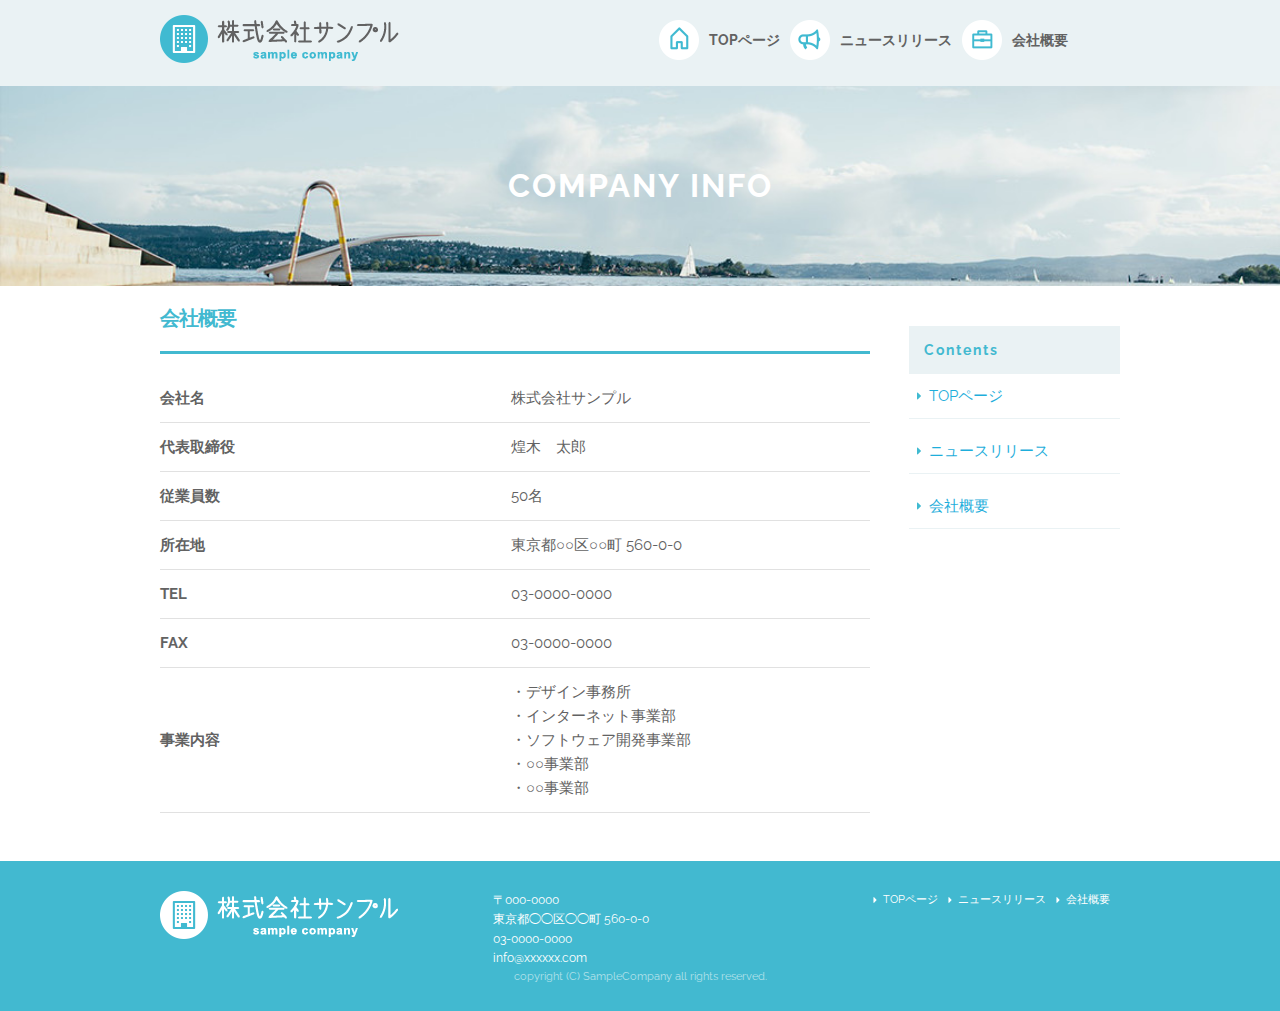
==== company.html @ 1f81199d "課題提出" ====
<!DOCTYPE html>
<html lang="ja">
<head>

  <!-- Basic Page Needs
  –––––––––––––––––––––––––––––––––––––––––––––––––– -->
  <meta charset="utf-8">
  <title>株式会社サンプル</title>
  <meta name="description" content="">
  <meta name="author" content="">

  <!-- Mobile Specific Metas
  –––––––––––––––––––––––––––––––––––––––––––––––––– -->
  <meta name="viewport" content="width=device-width, initial-scale=1">

  <!-- FONT
  –––––––––––––––––––––––––––––––––––––––––––––––––– -->
  <link href="//fonts.googleapis.com/css?family=Raleway:400,300,600" rel="stylesheet" type="text/css">

  <!-- CSS
  –––––––––––––––––––––––––––––––––––––––––––––––––– -->
  <link rel="stylesheet" href="css/normalize.css">
  <link rel="stylesheet" href="css/skeleton.css">
  <link rel="stylesheet" href="css/sample.css">

  <!-- Favicon
  –––––––––––––––––––––––––––––––––––––––––––––––––– -->
  <link rel="icon" type="image/png" href="images/favicon.png">

</head>
<body>

  <!-- Primary Page Layout
  –––––––––––––––––––––––––––––––––––––––––––––––––– -->
<header>
  <div id="header_in" class="container">
    <div class="row">
      <div class="six columns logo">

        <h1><a href="index.html"><img class="u-max-full-width" src="images/top/logo.png" alt="株式会社サンプル" srcset="images/top/logo@2x.png 2x" /></a></h1>

      </div>
      <div class="six columns navi">

        <div class="sp_navi">
          <img id="sp_navi_btn" class="u-max-full-width" src="images/top/sp_navi.png" alt="sp_navi" srcset="images/top/sp_navi@2x.png 2x" />

          <ul class="sp_navi_li">
            <li><a href="index.html">TOPページ</a></li>
            <li><a href="news.html">ニュースリリース</a></li>
            <li><a href="company.html">会社概要</a></li>
          </ul>
        </div>
        <!-- sp_navi -->

        <div class="pc_navi">

          <ul class="pc_navi_li">
            <li class="navi_toppage"><a href="index.html">TOPページ</a></li>
            <li class="navi_news"><a href="news.html">ニュースリリース</a></li>
            <li class="navi_company"><a href="company.html">会社概要</a></li>
          </ul>

        </div>
        <!-- pc_navi -->

      </div>
    </div>
    <!-- row -->
  </div>
  <!-- header_in -->
</header>

<div id="sub_cover">
    <div class="container">
        <div class="row">
            <div class="twelve columns">
                <h2>COMPANY INFO</h2>
            </div>
        </div>
    </div>
</div><!--sub_cover-->

<div id="contents">
    <div class="container">
        <div class="row">
            <div id="main" class="nine columns">
                <h2>会社概要</h2>
                <table class="u-full-width">
                    <tbody>
                        <tr>
                            <th>会社名</ht>
                            <td>株式会社サンプル</td>
                        </tr>
                        <tr>
                            <th>代表取締役</th>
                            <td>煌木　太郎</td>
                        </tr>
                        <tr>
                            <th>従業員数</th>
                            <td>50名</td>
                        </tr>
                        <tr>
                            <th>所在地</th>
                            <td>東京都○○区○○町&nbsp;560-0-0</td>
                        </tr>
                        <tr>
                            <th>TEL</th>
                            <td>03-0000-0000</td>
                        </tr>
                        <tr>
                            <th>FAX</th>
                            <td>03-0000-0000</td>
                        </tr>
                        <tr>
                            <th>事業内容</th>
                            <td>
                                ・デザイン事務所<br>
                                ・インターネット事業部<br>
                                ・ソフトウェア開発事業部<br>
                                ・○○事業部<br>
                                ・○○事業部<br>
                            </td>
                        </tr>
                    </tbody>
                </table>
            </div><!--id_main-->
            <div id="sidebar" class="three columns">
                <div class="pc_sidemenu">
                    <h3>Contents</h3>
                    <ul>
                        <li><a href="index.html">TOPページ</a></li>
                        <li><a href="news.html">ニュースリリース</a></li>
                        <li><a href="company.html">会社概要</a></li>
                    </ul>
                </div>
                
<div class="fb-page fb_iframe_widget" data-href="https://www.facebook.com/facebook" data-tabs="timeline" data-height="300" data-small-header="false" data-adapt-container-width="true" data-hide-cover="false" data-show-facepile="false" fb-xfbml-state="rendered" fb-iframe-plugin-query="adapt_container_width=true&amp;app_id=&amp;container_width=204&amp;height=300&amp;hide_cover=false&amp;href=https%3A%2F%2Fwww.facebook.com%2Ffacebook&amp;locale=ja_JP&amp;sdk=joey&amp;show_facepile=false&amp;small_header=false&amp;tabs=timeline"><span style="vertical-align: bottom; width: 204px; height: 300px;" class=""><iframe name="f18411632dd5ca8" width="1000px" height="300px" frameborder="0" allowtransparency="true" allowfullscreen="true" scrolling="no" title="fb:page Facebook Social Plugin" src="https://www.facebook.com/v2.6/plugins/page.php?adapt_container_width=true&amp;app_id=&amp;channel=http%3A%2F%2Fstaticxx.facebook.com%2Fconnect%2Fxd_arbiter%2Fr%2FXBwzv5Yrm_1.js%3Fversion%3D42%23cb%3Df311dbb605e612c%26domain%3Ddemo.techacademy.jp%26origin%3Dhttp%253A%252F%252Fdemo.techacademy.jp%252Ff19744dd681a104%26relation%3Dparent.parent&amp;container_width=204&amp;height=300&amp;hide_cover=false&amp;href=https%3A%2F%2Fwww.facebook.com%2Ffacebook&amp;locale=ja_JP&amp;sdk=joey&amp;show_facepile=false&amp;small_header=false&amp;tabs=timeline" style="border: none; visibility: visible; width: 204px; height: 300px;" class=""></iframe></span></div>
                </div><!--facebook-->
            </div><!--id_sidebar-->
        </div>
    </div>
</div>


<footer>
  <div class="container">
    <div class="row">
      <div class="four columns sp">
        <img class="u-max-full-width" src="images/top/footer_logo.png" alt="株式会社サンプル" srcset="images/top/footer_logo@2x.png 2x" />
      </div>
      <!-- columns -->
      <div class="four columns foot_address sp">
        〒000-0000<br />
        東京都◯◯区◯◯町 560-0-0<br />
        03-0000-0000<br />
        info@xxxxxx.com
      </div>
      <!-- columns -->
      <div class="four columns">
        <ul class="foot_navi">
          <li><a href="">TOPページ</a></li>
          <li><a href="">ニュースリリース</a></li>
          <li><a href="">会社概要</a></li>
        </ul>
      </div>
      <!-- columns -->
    </div>
    <!-- row -->

    <div class="row">
      <div class="twelve columns sp">
        <p class="copy">copyright (C) SampleCompany all rights reserved.</p>
      </div>
      <!-- columns -->
    </div>
    <!-- row -->
  </div>
</footer>
<!-- //footer -->


<!-- End Document
  –––––––––––––––––––––––––––––––––––––––––––––––––– -->

<script type="text/javascript" src="//ajax.googleapis.com/ajax/libs/jquery/1.10.2/jquery.min.js"></script>

<script>
  $(function(){

    $(document).ready(function(){

      $("#sp_navi_btn").click(function () {
        $(this).next().slideToggle();
      });

    });

  });
</script>


</body>
</html>
---- css/skeleton.css ----
/*
* Skeleton V2.0.4
* Copyright 2014, Dave Gamache
* www.getskeleton.com
* Free to use under the MIT license.
* http://www.opensource.org/licenses/mit-license.php
* 12/29/2014
*/


/* Table of contents
––––––––––––––––––––––––––––––––––––––––––––––––––
- Grid
- Base Styles
- Typography
- Links
- Buttons
- Forms
- Lists
- Code
- Tables
- Spacing
- Utilities
- Clearing
- Media Queries
*/


/* Grid
–––––––––––––––––––––––––––––––––––––––––––––––––– */
.container {
  position: relative;
  width: 100%;
  max-width: 960px;
  margin: 0 auto;
  padding: 0 20px;
  box-sizing: border-box; }
.column,
.columns {
  width: 100%;
  float: left;
  box-sizing: border-box; }

/* For devices larger than 400px */
@media (min-width: 400px) {
  .container {
    width: 85%;
    padding: 0; }
}

/* For devices larger than 550px */
@media (min-width: 550px) {
  .container {
    width: 80%; }
  .column,
  .columns {
    margin-left: 4%; }
  .column:first-child,
  .columns:first-child {
    margin-left: 0; }

  .one.column,
  .one.columns                    { width: 4.66666666667%; }
  .two.columns                    { width: 13.3333333333%; }
  .three.columns                  { width: 22%;            }
  .four.columns                   { width: 30.6666666667%; }
  .five.columns                   { width: 39.3333333333%; }
  .six.columns                    { width: 48%;            }
  .seven.columns                  { width: 56.6666666667%; }
  .eight.columns                  { width: 65.3333333333%; }
  .nine.columns                   { width: 74.0%;          }
  .ten.columns                    { width: 82.6666666667%; }
  .eleven.columns                 { width: 91.3333333333%; }
  .twelve.columns                 { width: 100%; margin-left: 0; }

  .one-third.column               { width: 30.6666666667%; }
  .two-thirds.column              { width: 65.3333333333%; }

  .one-half.column                { width: 48%; }

  /* Offsets */
  .offset-by-one.column,
  .offset-by-one.columns          { margin-left: 8.66666666667%; }
  .offset-by-two.column,
  .offset-by-two.columns          { margin-left: 17.3333333333%; }
  .offset-by-three.column,
  .offset-by-three.columns        { margin-left: 26%;            }
  .offset-by-four.column,
  .offset-by-four.columns         { margin-left: 34.6666666667%; }
  .offset-by-five.column,
  .offset-by-five.columns         { margin-left: 43.3333333333%; }
  .offset-by-six.column,
  .offset-by-six.columns          { margin-left: 52%;            }
  .offset-by-seven.column,
  .offset-by-seven.columns        { margin-left: 60.6666666667%; }
  .offset-by-eight.column,
  .offset-by-eight.columns        { margin-left: 69.3333333333%; }
  .offset-by-nine.column,
  .offset-by-nine.columns         { margin-left: 78.0%;          }
  .offset-by-ten.column,
  .offset-by-ten.columns          { margin-left: 86.6666666667%; }
  .offset-by-eleven.column,
  .offset-by-eleven.columns       { margin-left: 95.3333333333%; }

  .offset-by-one-third.column,
  .offset-by-one-third.columns    { margin-left: 34.6666666667%; }
  .offset-by-two-thirds.column,
  .offset-by-two-thirds.columns   { margin-left: 69.3333333333%; }

  .offset-by-one-half.column,
  .offset-by-one-half.columns     { margin-left: 52%; }

}


/* Base Styles
–––––––––––––––––––––––––––––––––––––––––––––––––– */
/* NOTE
html is set to 62.5% so that all the REM measurements throughout Skeleton
are based on 10px sizing. So basically 1.5rem = 15px :) */
html {
  font-size: 62.5%; }
body {
  font-size: 1.5em; /* currently ems cause chrome bug misinterpreting rems on body element */
  line-height: 1.6;
  font-weight: 400;
  font-family: "Raleway", "HelveticaNeue", "Helvetica Neue", Helvetica, Arial, sans-serif;
  color: #222; }


/* Typography
–––––––––––––––––––––––––––––––––––––––––––––––––– */
h1, h2, h3, h4, h5, h6 {
  margin-top: 0;
  margin-bottom: 2rem;
  font-weight: 300; }
h1 { font-size: 4.0rem; line-height: 1.2;  letter-spacing: -.1rem;}
h2 { font-size: 3.6rem; line-height: 1.25; letter-spacing: -.1rem; }
h3 { font-size: 3.0rem; line-height: 1.3;  letter-spacing: -.1rem; }
h4 { font-size: 2.4rem; line-height: 1.35; letter-spacing: -.08rem; }
h5 { font-size: 1.8rem; line-height: 1.5;  letter-spacing: -.05rem; }
h6 { font-size: 1.5rem; line-height: 1.6;  letter-spacing: 0; }

/* Larger than phablet */
@media (min-width: 550px) {
  h1 { font-size: 5.0rem; }
  h2 { font-size: 4.2rem; }
  h3 { font-size: 3.6rem; }
  h4 { font-size: 3.0rem; }
  h5 { font-size: 2.4rem; }
  h6 { font-size: 1.5rem; }
}

p {
  margin-top: 0; }


/* Links
–––––––––––––––––––––––––––––––––––––––––––––––––– */
a {
  color: #1EAEDB; }
a:hover {
  color: #0FA0CE; }


/* Buttons
–––––––––––––––––––––––––––––––––––––––––––––––––– */
.button,
button,
input[type="submit"],
input[type="reset"],
input[type="button"] {
  display: inline-block;
  height: 38px;
  padding: 0 30px;
  color: #555;
  text-align: center;
  font-size: 11px;
  font-weight: 600;
  line-height: 38px;
  letter-spacing: .1rem;
  text-transform: uppercase;
  text-decoration: none;
  white-space: nowrap;
  background-color: transparent;
  border-radius: 4px;
  border: 1px solid #bbb;
  cursor: pointer;
  box-sizing: border-box; }
.button:hover,
button:hover,
input[type="submit"]:hover,
input[type="reset"]:hover,
input[type="button"]:hover,
.button:focus,
button:focus,
input[type="submit"]:focus,
input[type="reset"]:focus,
input[type="button"]:focus {
  color: #333;
  border-color: #888;
  outline: 0; }
.button.button-primary,
button.button-primary,
input[type="submit"].button-primary,
input[type="reset"].button-primary,
input[type="button"].button-primary {
  color: #FFF;
  background-color: #33C3F0;
  border-color: #33C3F0; }
.button.button-primary:hover,
button.button-primary:hover,
input[type="submit"].button-primary:hover,
input[type="reset"].button-primary:hover,
input[type="button"].button-primary:hover,
.button.button-primary:focus,
button.button-primary:focus,
input[type="submit"].button-primary:focus,
input[type="reset"].button-primary:focus,
input[type="button"].button-primary:focus {
  color: #FFF;
  background-color: #1EAEDB;
  border-color: #1EAEDB; }


/* Forms
–––––––––––––––––––––––––––––––––––––––––––––––––– */
input[type="email"],
input[type="number"],
input[type="search"],
input[type="text"],
input[type="tel"],
input[type="url"],
input[type="password"],
textarea,
select {
  height: 38px;
  padding: 6px 10px; /* The 6px vertically centers text on FF, ignored by Webkit */
  background-color: #fff;
  border: 1px solid #D1D1D1;
  border-radius: 4px;
  box-shadow: none;
  box-sizing: border-box; }
/* Removes awkward default styles on some inputs for iOS */
input[type="email"],
input[type="number"],
input[type="search"],
input[type="text"],
input[type="tel"],
input[type="url"],
input[type="password"],
textarea {
  -webkit-appearance: none;
     -moz-appearance: none;
          appearance: none; }
textarea {
  min-height: 65px;
  padding-top: 6px;
  padding-bottom: 6px; }
input[type="email"]:focus,
input[type="number"]:focus,
input[type="search"]:focus,
input[type="text"]:focus,
input[type="tel"]:focus,
input[type="url"]:focus,
input[type="password"]:focus,
textarea:focus,
select:focus {
  border: 1px solid #33C3F0;
  outline: 0; }
label,
legend {
  display: block;
  margin-bottom: .5rem;
  font-weight: 600; }
fieldset {
  padding: 0;
  border-width: 0; }
input[type="checkbox"],
input[type="radio"] {
  display: inline; }
label > .label-body {
  display: inline-block;
  margin-left: .5rem;
  font-weight: normal; }


/* Lists
–––––––––––––––––––––––––––––––––––––––––––––––––– */
ul {
  list-style: circle inside; }
ol {
  list-style: decimal inside; }
ol, ul {
  padding-left: 0;
  margin-top: 0; }
ul ul,
ul ol,
ol ol,
ol ul {
  margin: 1.5rem 0 1.5rem 3rem;
  font-size: 90%; }
li {
  margin-bottom: 1rem; }


/* Code
–––––––––––––––––––––––––––––––––––––––––––––––––– */
code {
  padding: .2rem .5rem;
  margin: 0 .2rem;
  font-size: 90%;
  white-space: nowrap;
  background: #F1F1F1;
  border: 1px solid #E1E1E1;
  border-radius: 4px; }
pre > code {
  display: block;
  padding: 1rem 1.5rem;
  white-space: pre; }


/* Tables
–––––––––––––––––––––––––––––––––––––––––––––––––– */
th,
td {
  padding: 12px 15px;
  text-align: left;
  border-bottom: 1px solid #E1E1E1; }
th:first-child,
td:first-child {
  padding-left: 0; }
th:last-child,
td:last-child {
  padding-right: 0; }


/* Spacing
–––––––––––––––––––––––––––––––––––––––––––––––––– */
button,
.button {
  margin-bottom: 1rem; }
input,
textarea,
select,
fieldset {
  margin-bottom: 1.5rem; }
pre,
blockquote,
dl,
figure,
table,
p,
ul,
ol,
form {
  margin-bottom: 2.5rem; }


/* Utilities
–––––––––––––––––––––––––––––––––––––––––––––––––– */
.u-full-width {
  width: 100%;
  box-sizing: border-box; }
.u-max-full-width {
  max-width: 100%;
  box-sizing: border-box; }
.u-pull-right {
  float: right; }
.u-pull-left {
  float: left; }


/* Misc
–––––––––––––––––––––––––––––––––––––––––––––––––– */
hr {
  margin-top: 3rem;
  margin-bottom: 3.5rem;
  border-width: 0;
  border-top: 1px solid #E1E1E1; }


/* Clearing
–––––––––––––––––––––––––––––––––––––––––––––––––– */

/* Self Clearing Goodness */
.container:after,
.row:after,
.u-cf {
  content: "";
  display: table;
  clear: both; }


/* Media Queries
–––––––––––––––––––––––––––––––––––––––––––––––––– */
/*
Note: The best way to structure the use of media queries is to create the queries
near the relevant code. For example, if you wanted to change the styles for buttons
on small devices, paste the mobile query code up in the buttons section and style it
there.
*/


/* Larger than mobile */
@media (min-width: 400px) {}

/* Larger than phablet (also point when grid becomes active) */
@media (min-width: 550px) {}

/* Larger than tablet */
@media (min-width: 750px) {}

/* Larger than desktop */
@media (min-width: 1000px) {}

/* Larger than Desktop HD */
@media (min-width: 1200px) {}
---- css/sample.css ----
html {
  font-size: 62.5%; }

/**************************************/
header {
  background: #eaf2f4; }
  header #header_in {
    padding-top: 10px;
    padding-bottom: 4px; }
    header #header_in h1 {
      margin: 0; }
  @media (max-width: 550px) {
    header .logo {
      width: 190px; }
    header .navi {
      width: 40px;
      float: right; } }
  header .sp_navi_li {
    width: 180px;
    position: absolute;
    top: 50px;
    right: 2%;
    border: 1px solid #eee;
    background: white;
    margin: 0;
    padding: 0;
    display: none; }
    header .sp_navi_li li {
      list-style: none;
      margin: 0;
      padding: 0; }
      header .sp_navi_li li a {
        display: block;
        padding: 10px 8px;
        border-bottom: 1px solid #eee;
        font-size: 14px;
        text-decoration: none; }
  @media (min-width: 550px) {
    header .sp_navi {
      display: none; }
    header #header_in {
      padding: 15px 0 10px 0; }
    header .pc_navi_li {
      margin: 0;
      padding: 0; }
      header .pc_navi_li li {
        list-style: none;
        margin: 5px 0 0 0;
        padding: 0; }
        header .pc_navi_li li a {
          color: #626262;
          text-decoration: none;
          font-weight: bold;
          font-size: 14px;
          font-size: 1.4rem;
          float: left;
          padding-right: 10px; }
        header .pc_navi_li li a:hover {
          color: #42b9d0; }
      header .pc_navi_li li.navi_toppage a {
        background-repeat: no-repeat;
        display: inline-block;
        line-height: 40px;
        padding-left: 50px;
        background-image: url("../images/top/navi_top.png");
        background-size: 40px 40px; }
      header .pc_navi_li li.navi_news a {
        background-repeat: no-repeat;
        display: inline-block;
        line-height: 40px;
        padding-left: 50px;
        background-image: url("../images/top/navi_news.png");
        background-size: 40px 40px; }
      header .pc_navi_li li.navi_company a {
        background-repeat: no-repeat;
        display: inline-block;
        line-height: 40px;
        padding-left: 50px;
        background-image: url("../images/top/navi_company.png");
        background-size: 40px 40px; } }
  @media (max-width: 550px) {
    header .pc_navi {
      display: none; }
    header #header_in {
      padding: 15px 0 10px 0; } }

#cover_area {
  text-align: center;
  padding: 80px;
  background-image: url("../images/top/cover.jpg");
  background-size: cover; }
  @media (min-width: 551px) {
    #cover_area {
      text-align: left;
      height: 420px;
      padding: 0; }
      #cover_area img {
        margin-top: 180px;
        margin-left: 70px; } }

#service_area {
  padding-top: 20px; }
  @media (min-width: 551px) {
    #service_area {
      padding-top: 30px; }
      #service_area .columns {
        color: #626262; }
        #service_area .columns .service_title {
          font-size: 18px;
          font-size: 1.8rem;
          font-weight: bold;
          margin-top: 8px; }
        #service_area .columns p {
          font-size: 15px;
          font-size: 1.5rem;
          margin-top: 10px; } }
  @media (max-width: 550px) {
    #service_area .service_title {
      font-size: 16px;
      font-size: 1.6rem; }
    #service_area p {
      font-size: 13px;
      font-size: 1.3rem;
      margin-top: 5px; } }

#news_area {
  background-color: #eaf2f4; }
  @media (min-width: 551px) {
    #news_area .container {
      padding: 0 10px 50px 10%; } }
  #news_area .news_title {
    text-align: center;
    font-size: 26px;
    font-size: 2.6rem;
    color: #42b9d0;
    padding: 15px 0 10px 0;
    font-weight: bold;
    letter-spacing: 0.2rem; }
  #news_area .news_lists li {
    list-style: none;
    font-size: 15px;
    font-size: 1.5rem; }
    #news_area .news_lists li span {
      color: #42b9d0;
      font-weight: bold;
      display: block;
      margin-bottom: 3px; }
  @media (min-width: 551px) {
    #news_area .news_lists li span {
      display: inline;
      margin-bottom: 0; } }

footer {
  background-color: #42b9d0;
  color: #fff;
  padding-top: 20px; }
  @media (max-width: 550px) {
    footer .container {
      margin: 0;
      padding: 0; }
    footer .sp {
      padding: 0;
      margin: 0 auto; }
    footer .foot_navi {
      margin-top: 20px; }
      footer .foot_navi li {
        list-style: none;
        margin-bottom: 1px; }
        footer .foot_navi li a {
          color: #42b9d0;
          background-color: #eaf2f4;
          display: block;
          text-align: center;
          font-weight: bold;
          text-decoration: none;
          font-size: 16px;
          font-size: 1.6rem;
          padding: 16px 0; } }
  footer .foot-address {
    font-size: 16px;
    font-size: 1.6rem;
    padding-top: 10px; }
  footer .copy {
    text-align: center;
    font-size: 11px;
    font-size: 1.1rem;
    color: #b2e1ea; }
  @media (min-width: 551px) {
    footer {
      padding-top: 30px; }
      footer .foot_address {
        padding: 0px;
        font-size: 12px;
        font-size: 1.2rem; }
      footer .foot_navi {
        float: right; }
        footer .foot_navi li {
          list-style: none;
          background-repeat: no-repeat;
          background-position: left center;
          display: inline-block;
          float: left;
          margin-right: 10px;
          font-size: 11px;
          font-size: 1.1rem;
          background-image: url("../images/top/foot_arroehead.png");
          background-size: 4px 6px; }
        footer .foot_navi a {
          color: white;
          padding-left: 10px;
          text-decoration: none; }
        footer .foot_navi a:hover {
          color: #eaf2f4; }
        footer .foot_navi copy {
          margin-top: 30px; } }

#sub_cover {
  background-image: url("../images/news/sub_cover.jpg");
  background-size: cover; }
  #sub_cover h2 {
    text-align: center;
    color: white;
    font-weight: bold;
    margin: 0;
    letter-spacing: 0.2rem; }
  @media (min-width: 551px) {
    #sub_cover {
      padding: 80px 0; }
      #sub_cover h2 {
        font-size: 32px;
        font-size: 3.2rem; } }
  @media (max-width: 550px) {
    #sub_cover h2 {
      font-size: 16px;
      font-size: 1.6rem;
      padding: 40px 0; } }

#main {
  box-sizing: border-box;
  color: #222222;
  display: block;
  font-family: "Raleway";
  line-height: 24px;
  margin-left: 0; }
  #main h2 {
    color: #42b9d0;
    font-size: 20px;
    font-size: 2rem;
    border-bottom: #42b9d0 solid 3px;
    font-weight: bold;
    display: block;
    margin: 20px 0;
    padding-bottom: 20px; }
  #main ul li {
    list-style-type: none; }
    #main ul li span {
      color: #42b9d0;
      font-weight: bold;
      padding-right: 10px; }
  #main tr {
    color: #626262; }
    #main tr th {
      padding-right: 100px; }

#sidebar {
  margin-top: 40px; }
  #sidebar .pc_sidemenu {
    box-sizing: border-box;
    display: block; }
    #sidebar .pc_sidemenu h3 {
      color: #42b9d0;
      display: block;
      letter-spacing: 0.2rem;
      font-weight: bold;
      padding: 15px;
      margin-bottom: 0;
      background-color: #eaf2f4;
      font-size: 14px;
      font-size: 1.4rem; }
    #sidebar .pc_sidemenu ul li {
      list-style: none;
      display: block;
      border-bottom: 1px solid #eaf2f4;
      background-image: url("../images/news/side_arrow.png");
      background-repeat: no-repeat;
      background-position: 8px center;
      padding: 10px 10px 10px 20px;
      margin-bottom: 10px; }
      #sidebar .pc_sidemenu ul li a {
        text-decoration: none; }
  @media (max-width: 550px) {
    #sidebar .pc_sidemenu {
      display: none; } }

/*# sourceMappingURL=sample.css.map */
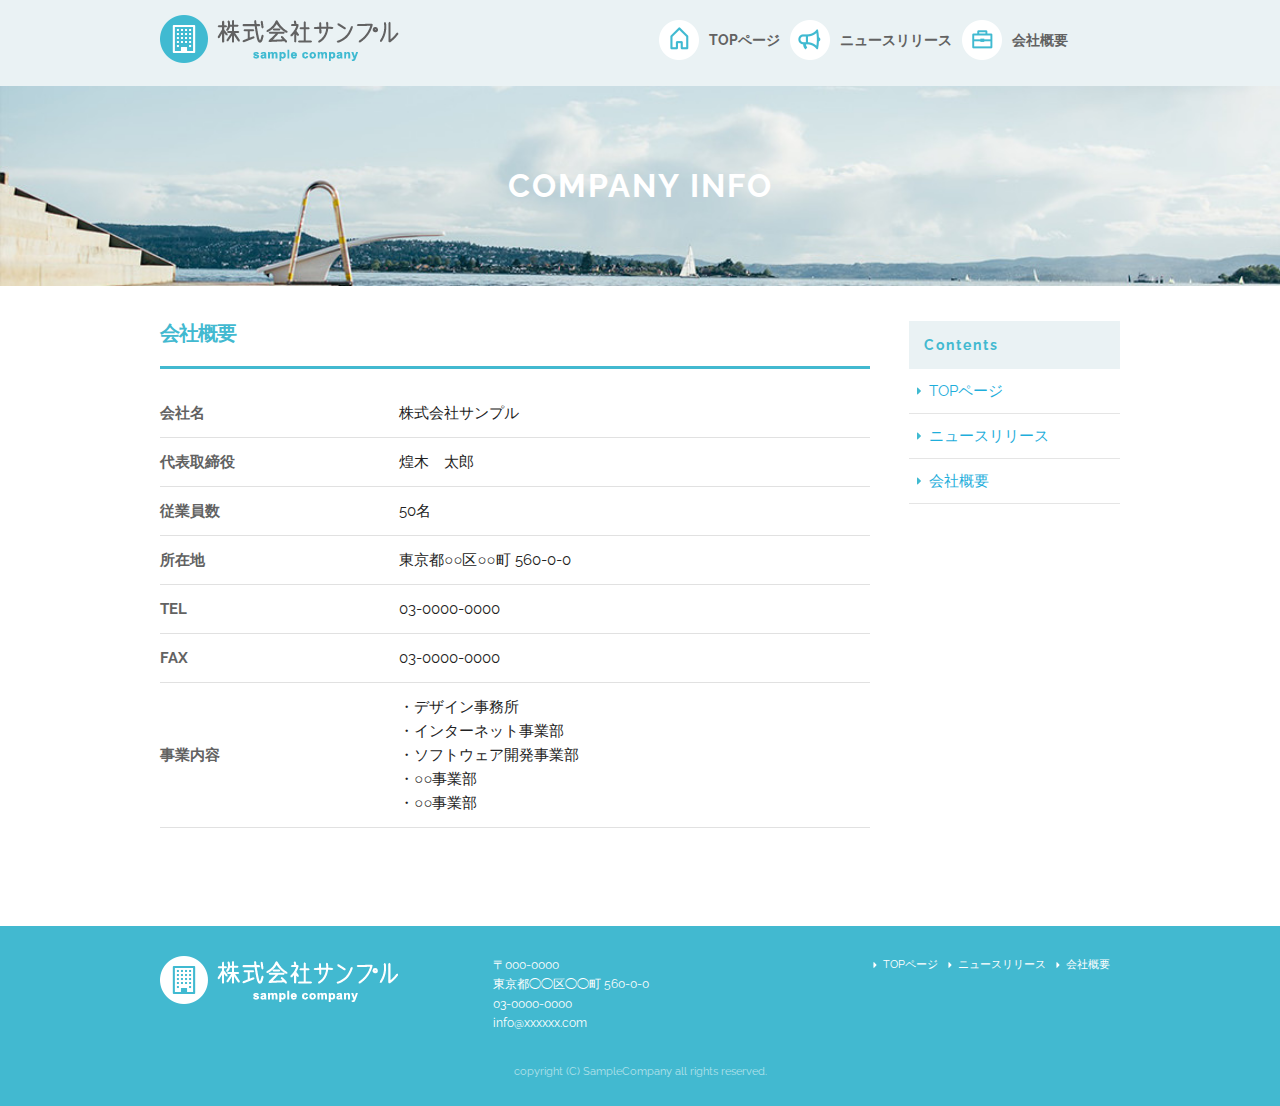
==== commit c09850b1: "再提出課題を途中まで" ====
--- a/company.html
+++ b/company.html
@@ -135,7 +135,7 @@
                     </ul>
                 </div>
                 
-<div class="fb-page fb_iframe_widget" data-href="https://www.facebook.com/facebook" data-tabs="timeline" data-height="300" data-small-header="false" data-adapt-container-width="true" data-hide-cover="false" data-show-facepile="false" fb-xfbml-state="rendered" fb-iframe-plugin-query="adapt_container_width=true&amp;app_id=&amp;container_width=204&amp;height=300&amp;hide_cover=false&amp;href=https%3A%2F%2Fwww.facebook.com%2Ffacebook&amp;locale=ja_JP&amp;sdk=joey&amp;show_facepile=false&amp;small_header=false&amp;tabs=timeline"><span style="vertical-align: bottom; width: 204px; height: 300px;" class=""><iframe name="f18411632dd5ca8" width="1000px" height="300px" frameborder="0" allowtransparency="true" allowfullscreen="true" scrolling="no" title="fb:page Facebook Social Plugin" src="https://www.facebook.com/v2.6/plugins/page.php?adapt_container_width=true&amp;app_id=&amp;channel=http%3A%2F%2Fstaticxx.facebook.com%2Fconnect%2Fxd_arbiter%2Fr%2FXBwzv5Yrm_1.js%3Fversion%3D42%23cb%3Df311dbb605e612c%26domain%3Ddemo.techacademy.jp%26origin%3Dhttp%253A%252F%252Fdemo.techacademy.jp%252Ff19744dd681a104%26relation%3Dparent.parent&amp;container_width=204&amp;height=300&amp;hide_cover=false&amp;href=https%3A%2F%2Fwww.facebook.com%2Ffacebook&amp;locale=ja_JP&amp;sdk=joey&amp;show_facepile=false&amp;small_header=false&amp;tabs=timeline" style="border: none; visibility: visible; width: 204px; height: 300px;" class=""></iframe></span></div>
+<div class="fb-page fb_iframe_widget" data-href="https://www.facebook.com/facebook" data-tabs="timeline" data-height="300" data-small-header="false" data-adapt-container-width="true" data-hide-cover="false" data-show-facepile="false" fb-xfbml-state="rendered" fb-iframe-plugin-query="adapt_container_width=true&amp;app_id=&amp;container_width=211&amp;height=300&amp;hide_cover=false&amp;href=https%3A%2F%2Fwww.facebook.com%2Ffacebook&amp;locale=ja_JP&amp;sdk=joey&amp;show_facepile=false&amp;small_header=false&amp;tabs=timeline"><span style="vertical-align: bottom; width: 211px; height: 300px;" class=""><iframe name="f18411632dd5ca8" width="1000px" height="300px" frameborder="0" allowtransparency="true" allowfullscreen="true" scrolling="no" title="fb:page Facebook Social Plugin" src="https://www.facebook.com/v2.6/plugins/page.php?adapt_container_width=true&amp;app_id=&amp;channel=http%3A%2F%2Fstaticxx.facebook.com%2Fconnect%2Fxd_arbiter%2Fr%2FXBwzv5Yrm_1.js%3Fversion%3D42%23cb%3Df311dbb605e612c%26domain%3Ddemo.techacademy.jp%26origin%3Dhttp%253A%252F%252Fdemo.techacademy.jp%252Ff19744dd681a104%26relation%3Dparent.parent&amp;container_width=204&amp;height=300&amp;hide_cover=false&amp;href=https%3A%2F%2Fwww.facebook.com%2Ffacebook&amp;locale=ja_JP&amp;sdk=joey&amp;show_facepile=false&amp;small_header=false&amp;tabs=timeline" style="border: none; visibility: visible; width: 211px; height: 300px;" class=""></iframe></span></div>
                 </div><!--facebook-->
             </div><!--id_sidebar-->
         </div>
--- a/css/sample.css
+++ b/css/sample.css
@@ -1,3 +1,4 @@
+@charset "UTF-8";
 html {
   font-size: 62.5%; }
 
@@ -184,7 +185,8 @@
     text-align: center;
     font-size: 11px;
     font-size: 1.1rem;
-    color: #b2e1ea; }
+    color: #b2e1ea;
+    margin-top: 30px; }
   @media (min-width: 551px) {
     footer {
       padding-top: 30px; }
@@ -235,6 +237,10 @@
       font-size: 1.6rem;
       padding: 40px 0; } }
 
+#contents {
+  padding-top: 35px;
+  padding-bottom: 70px; }
+
 #main {
   box-sizing: border-box;
   color: #222222;
@@ -249,7 +255,6 @@
     border-bottom: #42b9d0 solid 3px;
     font-weight: bold;
     display: block;
-    margin: 20px 0;
     padding-bottom: 20px; }
   #main ul li {
     list-style-type: none; }
@@ -257,13 +262,15 @@
       color: #42b9d0;
       font-weight: bold;
       padding-right: 10px; }
-  #main tr {
+  #main th {
+    padding: 20px　0;
     color: #626262; }
-    #main tr th {
-      padding-right: 100px; }
+  @media (min-width: 551px) {
+    #main .news_li {
+      padding-bottom: 5px; } }
 
 #sidebar {
-  margin-top: 40px; }
+  padding-bottom: 20px; }
   #sidebar .pc_sidemenu {
     box-sizing: border-box;
     display: block; }
@@ -280,12 +287,12 @@
     #sidebar .pc_sidemenu ul li {
       list-style: none;
       display: block;
-      border-bottom: 1px solid #eaf2f4;
+      border-bottom: 1px solid #e5e5e5;
       background-image: url("../images/news/side_arrow.png");
       background-repeat: no-repeat;
       background-position: 8px center;
       padding: 10px 10px 10px 20px;
-      margin-bottom: 10px; }
+      margin-bottom: 0; }
       #sidebar .pc_sidemenu ul li a {
         text-decoration: none; }
   @media (max-width: 550px) {
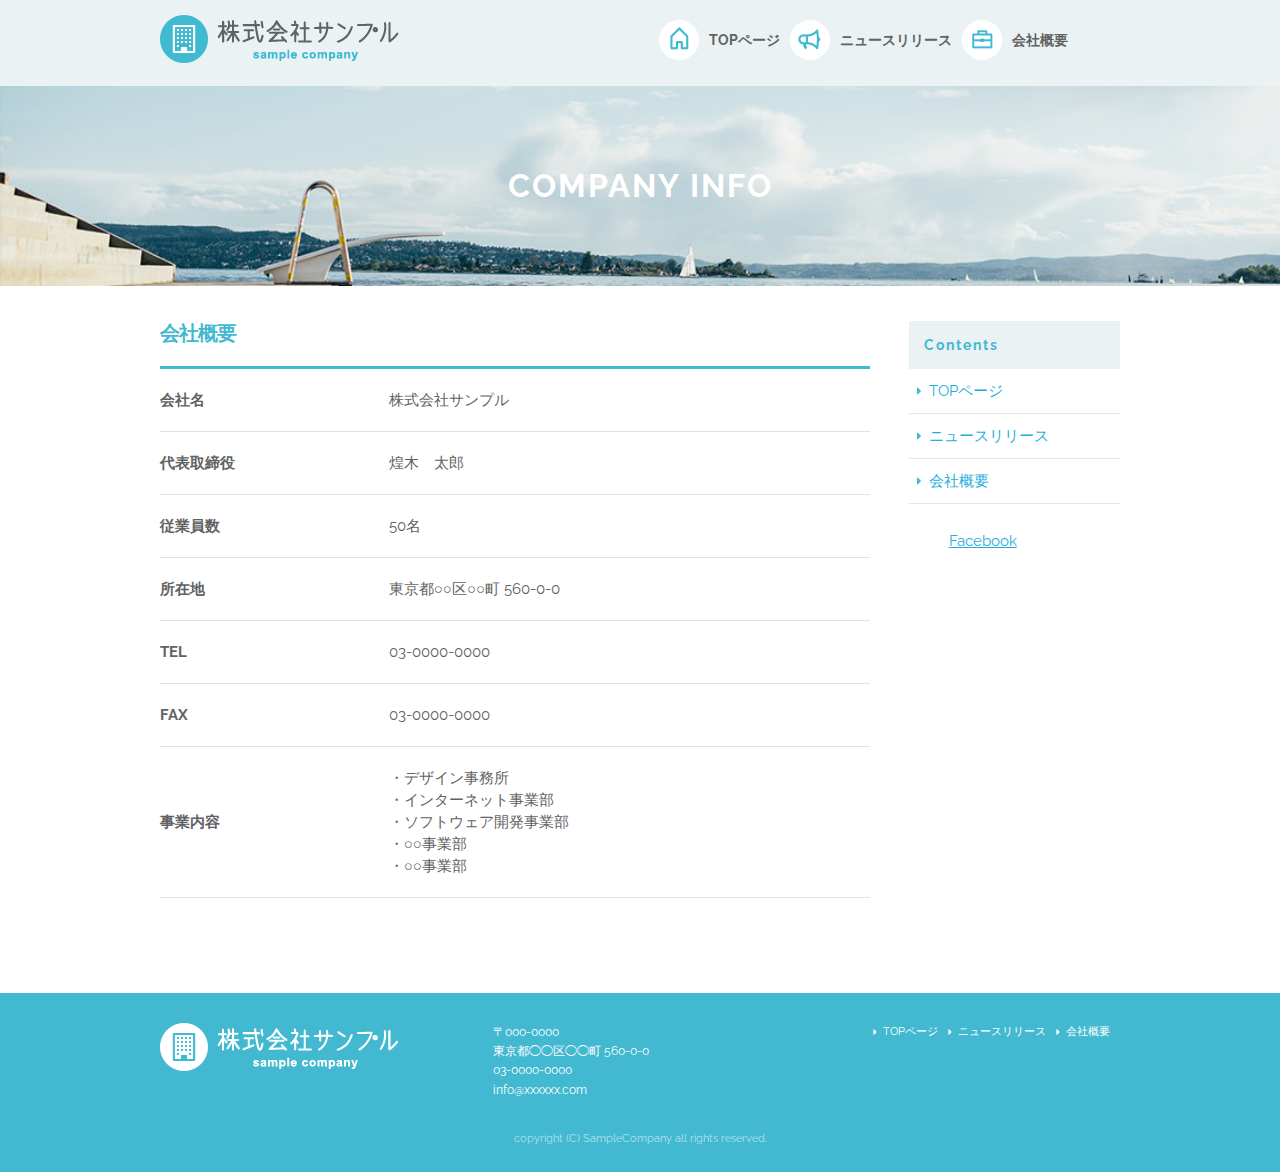
==== commit bc6f53b8: "再提出" ====
--- a/company.html
+++ b/company.html
@@ -134,9 +134,16 @@
                         <li><a href="company.html">会社概要</a></li>
                     </ul>
                 </div>
-                
-<div class="fb-page fb_iframe_widget" data-href="https://www.facebook.com/facebook" data-tabs="timeline" data-height="300" data-small-header="false" data-adapt-container-width="true" data-hide-cover="false" data-show-facepile="false" fb-xfbml-state="rendered" fb-iframe-plugin-query="adapt_container_width=true&amp;app_id=&amp;container_width=211&amp;height=300&amp;hide_cover=false&amp;href=https%3A%2F%2Fwww.facebook.com%2Ffacebook&amp;locale=ja_JP&amp;sdk=joey&amp;show_facepile=false&amp;small_header=false&amp;tabs=timeline"><span style="vertical-align: bottom; width: 211px; height: 300px;" class=""><iframe name="f18411632dd5ca8" width="1000px" height="300px" frameborder="0" allowtransparency="true" allowfullscreen="true" scrolling="no" title="fb:page Facebook Social Plugin" src="https://www.facebook.com/v2.6/plugins/page.php?adapt_container_width=true&amp;app_id=&amp;channel=http%3A%2F%2Fstaticxx.facebook.com%2Fconnect%2Fxd_arbiter%2Fr%2FXBwzv5Yrm_1.js%3Fversion%3D42%23cb%3Df311dbb605e612c%26domain%3Ddemo.techacademy.jp%26origin%3Dhttp%253A%252F%252Fdemo.techacademy.jp%252Ff19744dd681a104%26relation%3Dparent.parent&amp;container_width=204&amp;height=300&amp;hide_cover=false&amp;href=https%3A%2F%2Fwww.facebook.com%2Ffacebook&amp;locale=ja_JP&amp;sdk=joey&amp;show_facepile=false&amp;small_header=false&amp;tabs=timeline" style="border: none; visibility: visible; width: 211px; height: 300px;" class=""></iframe></span></div>
-                </div><!--facebook-->
+<div id="fb-root"></div>
+<script>(function(d, s, id) {
+  var js, fjs = d.getElementsByTagName(s)[0];
+  if (d.getElementById(id)) return;
+  js = d.createElement(s); js.id = id;
+  js.src = "//connect.facebook.net/ja_JP/sdk.js#xfbml=1&version=v2.10";
+  fjs.parentNode.insertBefore(js, fjs);
+}(document, 'script', 'facebook-jssdk'));</script>
+<div class="fb-page" data-href="http://www.facebook.com/facebook/" data-tabs="timeline" data-small-header="false" data-adapt-container-width="true" data-hide-cover="false" data-show-facepile="true"><blockquote cite="http://www.facebook.com/facebook/" class="fb-xfbml-parse-ignore"><a href="http://www.facebook.com/facebook/">Facebook</a></blockquote></div>
+                </div>
             </div><!--id_sidebar-->
         </div>
     </div>
--- a/css/sample.css
+++ b/css/sample.css
@@ -1,4 +1,3 @@
-@charset "UTF-8";
 html {
   font-size: 62.5%; }
 
@@ -246,8 +245,11 @@
   color: #222222;
   display: block;
   font-family: "Raleway";
-  line-height: 24px;
+  line-height: 22px;
   margin-left: 0; }
+  @media (min-width: 550px) {
+    #main .news_li {
+      padding-bottom: 5px; } }
   #main h2 {
     color: #42b9d0;
     font-size: 20px;
@@ -255,19 +257,24 @@
     border-bottom: #42b9d0 solid 3px;
     font-weight: bold;
     display: block;
-    padding-bottom: 20px; }
+    padding-bottom: 20px;
+    margin-bottom: 0;
+    font-family: "Raleway", "HelveticaNeue", "Helvetica Neue", Helvetica, Arial, sans-serif; }
   #main ul li {
     list-style-type: none; }
     #main ul li span {
       color: #42b9d0;
       font-weight: bold;
       padding-right: 10px; }
+    @media (max-width: 550px) {
+      #main ul li span {
+        display: block; } }
   #main th {
-    padding: 20px　0;
+    padding: 20px 20px 20px 0;
     color: #626262; }
-  @media (min-width: 551px) {
-    #main .news_li {
-      padding-bottom: 5px; } }
+  #main td {
+    padding: 20px 20px 20px 0;
+    color: #626262; }
 
 #sidebar {
   padding-bottom: 20px; }
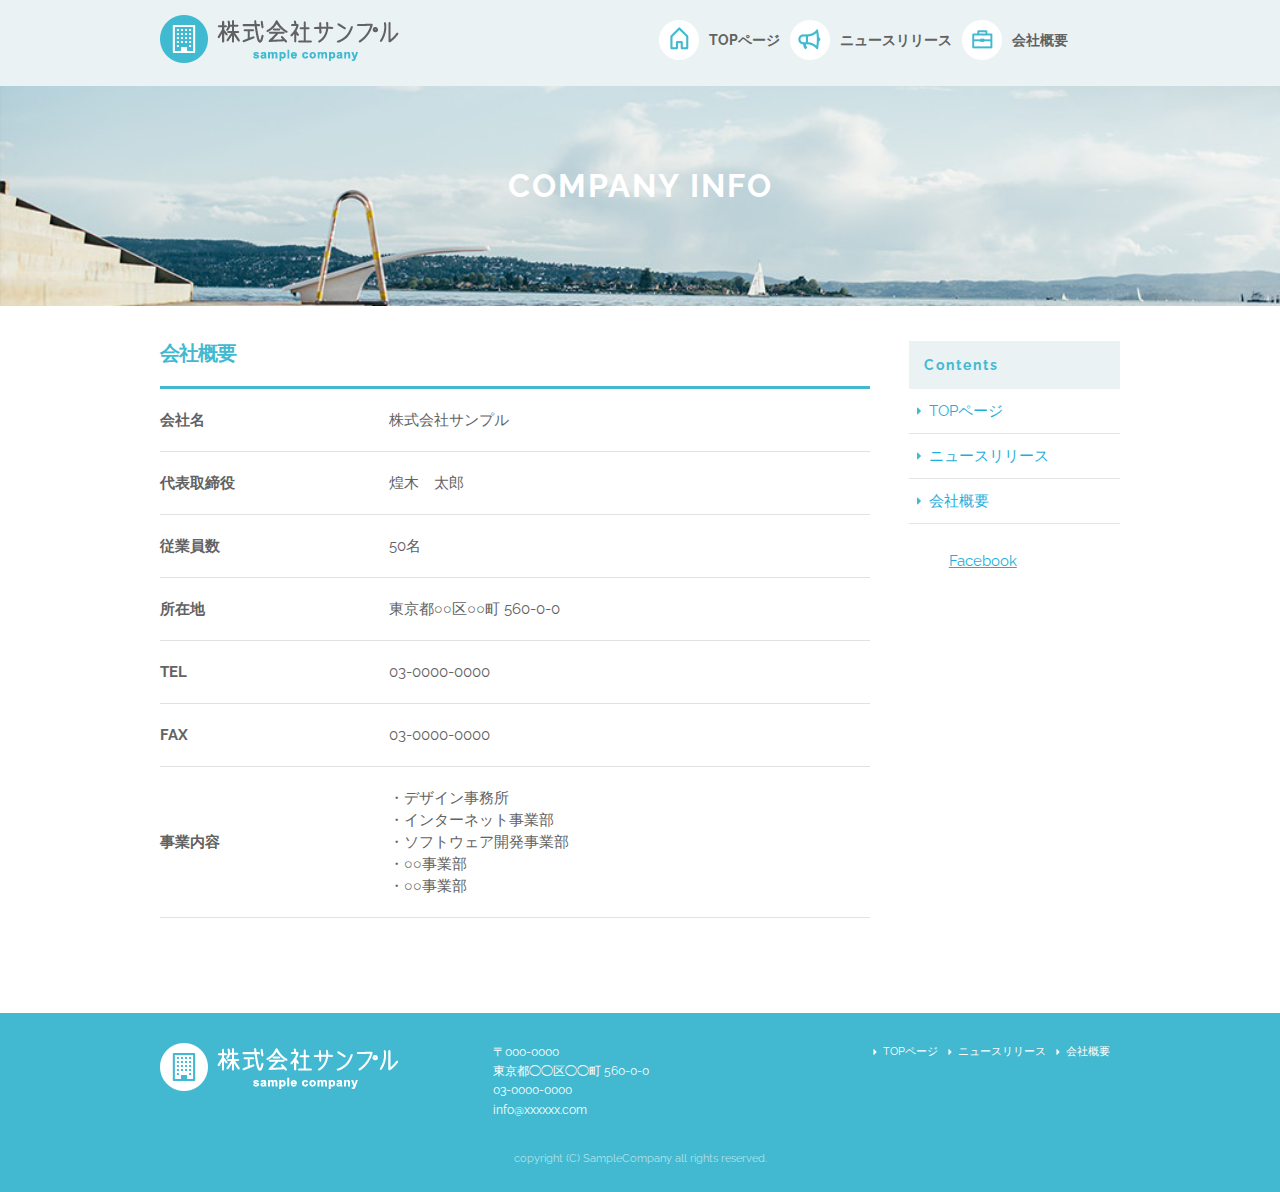
==== commit dbbdaaa4: "再提出 ニュースリリース修正済み" ====
--- a/company.html
+++ b/company.html
@@ -85,7 +85,7 @@
     <div class="container">
         <div class="row">
             <div id="main" class="nine columns">
-                <h2>会社概要</h2>
+                <h2 class="company_st">会社概要</h2>
                 <table class="u-full-width">
                     <tbody>
                         <tr>
--- a/css/sample.css
+++ b/css/sample.css
@@ -222,7 +222,7 @@
     text-align: center;
     color: white;
     font-weight: bold;
-    margin: 0;
+    margin: 0 0 20px 0;
     letter-spacing: 0.2rem; }
   @media (min-width: 551px) {
     #sub_cover {
@@ -258,8 +258,10 @@
     font-weight: bold;
     display: block;
     padding-bottom: 20px;
-    margin-bottom: 0;
+    margin-bottom: 20px;
     font-family: "Raleway", "HelveticaNeue", "Helvetica Neue", Helvetica, Arial, sans-serif; }
+    #main h2.company_st {
+      margin-bottom: 0; }
   #main ul li {
     list-style-type: none; }
     #main ul li span {
